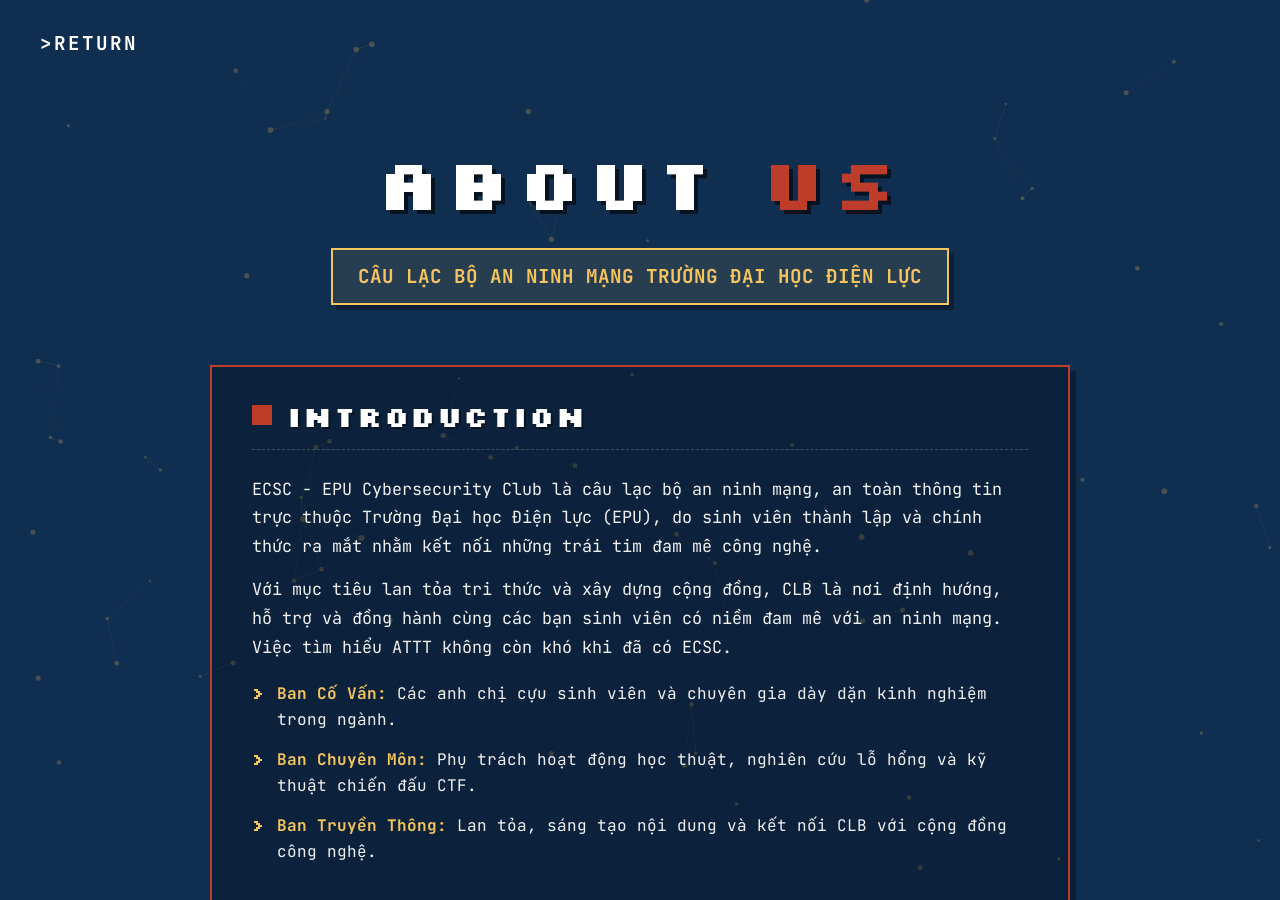
==== views/about.html @ fa2e2eaa "first commit" ====
<!DOCTYPE html>
<html lang="vi">

<head>
    <meta charset="UTF-8">
    <meta name="viewport" content="width=device-width, initial-scale=1.0">
    <title>ECSC - About Us</title>
    <meta name="description" content="Giới thiệu về Câu lạc bộ An ninh mạng EPU - ECSC.">

    <!-- Favicons -->
    <link rel="apple-touch-icon" sizes="180x180" href="../assets/favicons/apple-touch-icon.png">
    <link rel="icon" type="image/png" sizes="32x32" href="../assets/favicons/favicon-32x32.png">
    <link rel="icon" type="image/png" sizes="16x16" href="../assets/favicons/favicon-16x16.png">
    <link rel="manifest" href="../assets/favicons/site.webmanifest">
    <link rel="shortcut icon" href="../assets/favicons/favicon.ico">

    <!-- Google Fonts -->
    <link rel="preconnect" href="https://fonts.googleapis.com">
    <link rel="preconnect" href="https://fonts.gstatic.com" crossorigin>
    <link
        href="https://fonts.googleapis.com/css2?family=JetBrains+Mono:wght@400;700&family=Silkscreen:wght@400;700&display=swap"
        rel="stylesheet">

    <link rel="stylesheet" href="../style/about.css">
</head>

<body>
    <div class="inner-border">
        <canvas id="bg-canvas"></canvas>

        <div style="padding: 30px 40px; position: relative; z-index: 10;">
            <a href="../index.html" class="nav-link" style="font-size: 1.2rem; font-weight: bold;">&gt;return</a>
        </div>

        <main class="about-content">
            <section class="hero-section">
                <h1 class="main-title">
                    <span class="white-text">ABOUT</span> <span class="red-text">US</span>
                </h1>
                <h2 class="subtitle yellow-text">CÂU LẠC BỘ AN NINH MẠNG TRƯỜNG ĐẠI HỌC ĐIỆN LỰC</h2>
            </section>
            <div class="content-grid">
                <!-- Giới Thiệu Chung -->
                <section class="content-block intro-block">
                    <div class="block-header">
                        <span class="shape-square red-bg"></span>
                        <h3>INTRODUCTION</h3>
                    </div>
                    <p>ECSC - EPU Cybersecurity Club là câu lạc bộ an ninh mạng, an toàn thông tin trực thuộc Trường
                        Đại học Điện lực
                        (EPU), do sinh viên thành lập và chính thức ra mắt nhằm kết nối những trái tim đam mê công nghệ.
                    </p>
                    <p>Với mục tiêu lan tỏa tri thức và xây dựng cộng đồng, CLB là nơi định hướng, hỗ trợ và đồng hành
                        cùng các bạn sinh viên có niềm đam mê với an ninh mạng. Việc tìm hiểu ATTT không còn khó khi đã
                        có ECSC.</p>
                    <ul class="role-list">
                        <li><span class="highlight">Ban Cố Vấn:</span> Các anh chị cựu sinh viên và chuyên gia dày dặn
                            kinh nghiệm trong ngành.</li>
                        <li><span class="highlight">Ban Chuyên Môn:</span> Phụ trách hoạt động học thuật, nghiên cứu lỗ
                            hổng và kỹ thuật chiến đấu CTF.</li>
                        <li><span class="highlight">Ban Truyền Thông:</span> Lan tỏa, sáng tạo nội dung và kết nối CLB
                            với cộng đồng công nghệ.</li>
                    </ul>
                </section>

                <!-- Thông Số Đáng Tự Hào -->
                <section class="content-block stats-block yellow-border">
                    <div class="block-header">
                        <span class="shape-square yellow-bg"></span>
                        <h3>STATISTICS</h3>
                    </div>
                    <div class="stats-container">
                        <div class="stat-item">
                            <span class="stat-number">50+</span>
                            <span class="stat-label">Thành viên cốt cán</span>
                        </div>
                        <div class="stat-item">
                            <span class="stat-number">2000+</span>
                            <span class="stat-label">Người theo dõi và đồng hành</span>
                        </div>
                        <div class="stat-item full-width">
                            <span class="stat-text">The Official Ethical Hacking & Cybersecurity Club of EPU</span>
                        </div>
                    </div>
                </section>

                <!-- Lịch Sử Hình Thành -->
                <section class="content-block history-block">
                    <div class="block-header">
                        <span class="shape-square red-bg"></span>
                        <h3>HISTORY</h3>
                    </div>
                    <p>Xây dựng và đồng hành cùng câu lạc bộ từ những ngày đầu tiên là những thành viên đầy nhiệt huyết,
                        mang trong mình ngọn lửa đam mê với thế giới bảo mật ngầm.</p>
                    <blockquote class="quote">
                        <p>"Từ lúc bước chân vào EPU, mình đã khao khát có một sân chơi đúng nghĩa về An toàn thông tin
                            để gắn kết những sinh viên trong trường lại với nhau, cùng chia sẻ kiến thức và cùng nhau
                            thực chiến. Khi tìm được những người bạn cùng chung lý tưởng, ngọn lửa đó đã bùng cháy thành
                            ECSC."</p>
                        <cite>– Đại diện Ban sáng lập ECSC</cite>
                    </blockquote>
                    <p>Những ngày đầu thành lập đầy khó khăn nhưng cũng rất đáng nhớ, đánh dấu sự khởi đầu cho một cộng
                        đồng Ethical Hacking vững mạnh tại EPU.</p>
                </section>

                <!-- Hành Trình Xây Dựng -->
                <section class="content-block journey-block">
                    <div class="block-header">
                        <span class="shape-square red-bg"></span>
                        <h3>OUR JOURNEY</h3>
                    </div>
                    <p>Sau khi chính thức thành lập, hành trình của ECSC bắt đầu với không ít thử thách. Nhờ có sự giúp
                        đỡ của các thầy cô, các anh chị cố vấn cùng với sự nỗ lực không ngừng nghỉ của các thành viên,
                        CLB đã từng bước khẳng định vị thế.</p>
                    <ul class="bullet-list">
                        <li>Tham gia và đạt thành tích ấn tượng tại các giải đấu CTF sinh viên trong nước.</li>
                        <li>Tổ chức thành công các buổi Hardening, Workshop chia sẻ kiến thức bảo mật nội bộ hàng tuần.
                        </li>
                        <li>Xây dựng hệ thống Lab thực hành chất lượng cho thành viên trải nghiệm.</li>
                    </ul>
                </section>

                <!-- Định Hướng Phát Triển -->
                <section class="content-block future-block yellow-border">
                    <div class="block-header">
                        <span class="shape-square yellow-bg"></span>
                        <h3>FUTURE VISION</h3>
                    </div>
                    <p>ECSC tiếp tục hướng tới những giá trị bền vững và khẩu hiệu hành động rõ ràng:</p>
                    <ul class="role-list">
                        <li><span class="highlight">Ban Chuyên Môn:</span> Đào tạo kỹ năng cứng (Pentreting, Reverse
                            Engineering, Crypto...), rèn luyện tư duy qua các giải đấu CTF.</li>
                        <li><span class="highlight">Ban Truyền Thông:</span> Sáng tạo nội dung số, lan tỏa hình ảnh
                            Cyber Security, tổ chức các buổi giao lưu ngoại khóa.</li>
                        <li><span class="highlight">Ban Cố Vấn:</span> Đồng hành, định hướng nghề nghiệp (SOC, Pentest,
                            RedTeaming...) và chia sẻ cơ hội việc làm cho sinh viên.</li>
                    </ul>
                    <div class="slogan-box">
                        <p>"ECSC giúp bạn đến gần hơn với thế giới Ethical Hacking"</p>
                    </div>
                </section>

                <!-- Lời Kết -->
                <section class="content-block conclusion-block">
                    <div class="block-header">
                        <span class="shape-square red-bg"></span>
                        <h3>CONCLUSION</h3>
                    </div>
                    <blockquote class="quote">
                        <p>"Hi vọng mỗi cá nhân đã, đang và sẽ trở thành thành viên ECSC đoàn kết một lòng, chung tay
                            xây dựng để câu lạc bộ có thể trở nên vững mạnh hơn. Xin chúc ECSC mãi giữ ngọn lửa nhiệt
                            huyết – Safe Web, Safe Life, Make EPU Proud Forever!”</p>
                    </blockquote>
                    <p>ECSC mong muốn tiếp tục nhận được sự đồng hành của Nhà trường, các giảng viên và cựu sinh viên để
                        trở thành ngôi nhà chung vững chắc cho các bạn đam mê ATTT.</p>
                </section>
            </div>

            <!-- Contact -->
            <div class="contact-section">
                <h3>&gt; CONNECT_WITH_US</h3>
                <div class="social-links">
                    <a href="https://www.facebook.com/ecsc235/" target="_blank" rel="noopener noreferrer"
                        class="social-btn">
                        <img src="../assets/facebook.svg" alt="Facebook">
                        <span>Trang Facebook chính thức</span>
                    </a>
                    <a href="https://discord.gg/K62V9Sk4pB" target="_blank" rel="noopener noreferrer"
                        class="social-btn">
                        <img src="../assets/discord.svg" alt="Discord">
                        <span>Cộng đồng Cybersecurity ECSC</span>
                    </a>
                </div>
            </div>

        </main>
    </div>

    <!-- Assuming particles.js is in the scripts directory -->
    <script src="../scripts/particles.js"></script>
    <script>
        // Inline script to initialize canvas if particles.js does something custom or just as a fallback
        // We ensure canvas has correct z-index and doesn't block interactions
        const canvas = document.getElementById('bg-canvas');
        if (canvas) {
            canvas.width = window.innerWidth;
            canvas.height = window.innerHeight;
            // Simple generic particles initialization could go here if particles.js is not present
        }
    </script>
</body>

</html>
---- style/about.css ----
:root {
    --bg-navy: #102e50;
    --border-yellow: #f5c45e;
    --border-red: #be3d2a;
    --text-white: #ffffff;
    --bg-navy-transparent: rgba(16, 46, 80, 0.95);
    --font-heading: 'Silkscreen', cursive;
    --font-mono: 'JetBrains Mono', monospace;
}

* {
    box-sizing: border-box;
    margin: 0;
    padding: 0;
}

body {
    background-color: var(--bg-navy);
    height: 100vh;
    padding: 0;
    font-family: var(--font-mono);
    color: var(--text-white);
    overflow: hidden;
}

.outer-border {
    background-color: var(--border-red);
    width: 100%;
    height: 100%;
    padding: clamp(4px, 0.6vw, 13px);
}

.inner-border {
    background-color: var(--bg-navy);
    width: 100%;
    height: 100%;
    position: relative;
    overflow-y: auto;
    overflow-x: hidden;
    scroll-behavior: smooth;
}

.inner-border::-webkit-scrollbar {
    width: 12px;
}
.inner-border::-webkit-scrollbar-track {
    background: var(--bg-navy);
    border-left: 2px solid var(--border-red);
}
.inner-border::-webkit-scrollbar-thumb {
    background: var(--border-yellow);
}
.inner-border::-webkit-scrollbar-thumb:hover {
    background: #ffdb85;
}

#bg-canvas {
    position: fixed;
    top: 0;
    left: 0;
    width: 100%;
    height: 100%;
    pointer-events: none;
    z-index: 0;
    opacity: 0.6;
}

/* Nav */
header {
    width: 100%;
    padding: 2.5vh 0;
    position: sticky;
    top: 0;
    z-index: 10;
    background: var(--bg-navy-transparent);
    border-bottom: 2px solid var(--border-red);
    box-shadow: 0 4px 15px rgba(0,0,0,0.3);
}

nav {
    display: flex;
    justify-content: center;
    gap: 4vw;
}

.nav-link {
    color: var(--text-white);
    text-decoration: none;
    font-size: clamp(0.8rem, 1.2vw, 1.2rem);
    letter-spacing: 0.1em;
    text-transform: uppercase;
    transition: all 0.2s ease;
    position: relative;
}

.nav-link::after {
    content: '_';
    position: absolute;
    right: -15px;
    opacity: 0;
    color: var(--border-red);
}

.nav-link:hover, .nav-link.active {
    color: var(--border-yellow);
    transform: translateX(5px);
    text-shadow: 2px 0 var(--border-red), -2px 0 var(--border-yellow);
}

.nav-link:hover::after, .nav-link.active::after {
    opacity: 1;
    animation: cursorBlink 0.8s step-end infinite;
}

@keyframes cursorBlink {
    0%, 100% { opacity: 1; }
    50% { opacity: 0; }
}

/* Main Content */
.about-content {
    position: relative;
    z-index: 1;
    max-width: 900px;
    margin: 0 auto;
    padding: 50px 20px 80px;
    display: flex;
    flex-direction: column;
    gap: 50px;
}

.hero-section {
    text-align: center;
    margin-bottom: 10px;
    animation: fadeInDown 1s ease-out;
}

@keyframes fadeInDown {
    from { opacity: 0; transform: translateY(-30px); }
    to { opacity: 1; transform: translateY(0); }
}

.main-title {
    font-family: var(--font-heading);
    font-size: clamp(2.5rem, 6vw, 4.5rem);
    letter-spacing: 0.1em;
    margin-bottom: 20px;
    text-shadow: 4px 4px 0px rgba(0, 0, 0, 0.6);
}

.white-text { color: var(--text-white); }
.red-text { color: var(--border-red); }
.yellow-text { color: var(--border-yellow); }

.hero-section .subtitle {
    font-size: clamp(0.9rem, 1.5vw, 1.2rem);
    line-height: 1.5;
    font-weight: bold;
    border: 2px solid var(--border-yellow);
    display: inline-block;
    padding: 12px 25px;
    background: rgba(245, 196, 94, 0.1);
    box-shadow: 5px 5px 0px rgba(0,0,0,0.3);
}

.content-grid {
    display: flex;
    flex-direction: column;
    gap: 40px;
}

/* Basic Shape Design Blocks */
.content-block {
    background: rgba(0, 0, 0, 0.25);
    border: 2px solid var(--border-red);
    padding: 30px 40px;
    position: relative;
    box-shadow: 6px 6px 0px rgba(0,0,0,0.3);
    transition: transform 0.3s ease;
}

.content-block:hover {
    transform: translate(-3px, -3px);
    box-shadow: 9px 9px 0px rgba(0,0,0,0.4);
}

.content-block.yellow-border {
    border-color: var(--border-yellow);
}

.block-header {
    display: flex;
    align-items: center;
    gap: 15px;
    margin-bottom: 25px;
    border-bottom: 1px dashed rgba(255, 255, 255, 0.2);
    padding-bottom: 15px;
}

.shape-square {
    width: 20px;
    height: 20px;
    display: inline-block;
}

.red-bg { background-color: var(--border-red); }
.yellow-bg { background-color: var(--border-yellow); }

.block-header h3 {
    font-family: var(--font-heading);
    font-size: clamp(1.2rem, 3vw, 1.8rem);
    color: var(--text-white);
    letter-spacing: 0.05em;
    text-shadow: 2px 2px 0px rgba(0,0,0,0.4);
}

.content-block p {
    font-size: 1.05rem;
    line-height: 1.7;
    margin-bottom: 15px;
    color: #f0f0f0;
}

/* Lists */
.role-list, .bullet-list {
    list-style: none;
    margin: 20px 0;
}

.role-list li, .bullet-list li {
    margin-bottom: 15px;
    line-height: 1.6;
    position: relative;
    padding-left: 25px;
    color: #f0f0f0;
}

.role-list li::before, .bullet-list li::before {
    content: '>';
    position: absolute;
    left: 0;
    color: var(--border-yellow);
    font-weight: bold;
    font-family: var(--font-heading);
}

.role-list .highlight {
    color: var(--border-yellow);
    font-weight: bold;
}

/* Quotes */
.quote {
    padding: 25px;
    margin: 25px 0;
    background: rgba(190, 61, 42, 0.15);
    border-left: 5px solid var(--border-red);
    font-style: italic;
}

.quote p {
    margin-bottom: 15px;
    color: var(--text-white);
    font-size: 1.1rem;
    line-height: 1.8;
}

.quote cite {
    display: block;
    text-align: right;
    font-weight: bold;
    color: var(--border-yellow);
    font-style: normal;
    font-size: 1rem;
}

/* Stats Container */
.stats-container {
    display: grid;
    grid-template-columns: repeat(auto-fit, minmax(250px, 1fr));
    gap: 25px;
    margin-top: 25px;
}

.stat-item {
    background: var(--bg-navy);
    border: 2px solid var(--border-yellow);
    padding: 30px 20px;
    text-align: center;
    display: flex;
    flex-direction: column;
    justify-content: center;
    transition: all 0.3s ease;
}

.stat-item:hover {
    background: var(--border-yellow);
}

.stat-item:hover .stat-number, .stat-item:hover .stat-label {
    color: var(--bg-navy);
    text-shadow: none;
}

.stat-item.full-width {
    grid-column: 1 / -1;
    background: var(--border-yellow);
    color: var(--bg-navy);
}

.stat-number {
    font-family: var(--font-heading);
    font-size: clamp(2.5rem, 5vw, 3.5rem);
    color: var(--border-yellow);
    margin-bottom: 15px;
    text-shadow: 3px 3px 0px rgba(0,0,0,0.5);
    transition: color 0.3s ease;
}

.stat-label {
    font-size: 1.1rem;
    font-weight: bold;
    text-transform: uppercase;
    letter-spacing: 0.05em;
    transition: color 0.3s ease;
}

.stat-text {
    font-family: var(--font-heading);
    font-size: clamp(1rem, 2vw, 1.5rem);
    font-weight: bold;
}

.slogan-box {
    margin-top: 30px;
    padding: 20px;
    border: 2px dashed var(--border-yellow);
    text-align: center;
    background: rgba(245, 196, 94, 0.05);
}

.slogan-box p {
    margin: 0;
    font-weight: bold;
    color: var(--border-yellow);
    text-transform: uppercase;
    letter-spacing: 0.1em;
    font-size: 1.1rem;
}

/* Contact Section */
.contact-section {
    margin-top: 30px;
    text-align: center;
    padding-top: 40px;
    border-top: 2px solid rgba(255, 255, 255, 0.1);
}

.contact-section h3 {
    font-family: var(--font-heading);
    color: var(--border-yellow);
    margin-bottom: 30px;
    font-size: clamp(1.5rem, 4vw, 2rem);
    text-shadow: 2px 2px 0px rgba(0,0,0,0.5);
}

.social-links {
    display: flex;
    flex-wrap: wrap;
    gap: 25px;
    justify-content: center;
}

.social-btn {
    display: flex;
    align-items: center;
    gap: 15px;
    padding: 15px 30px;
    background: rgba(0, 0, 0, 0.4);
    border: 2px solid var(--border-red);
    text-decoration: none;
    color: var(--text-white);
    font-weight: bold;
    font-size: 1.1rem;
    transition: all 0.3s ease;
}

.social-btn img {
    width: 28px;
    height: 28px;
    filter: drop-shadow(2px 2px 0px rgba(0,0,0,0.5));
}

.social-btn:hover {
    background: var(--border-red);
    transform: translateY(-5px);
    box-shadow: 5px 5px 0px rgba(0,0,0,0.5);
}

/* Responsive */
@media (max-width: 768px) {
    .content-block {
        padding: 20px 25px;
    }
    
    .social-btn {
        width: 100%;
        justify-content: center;
    }
}
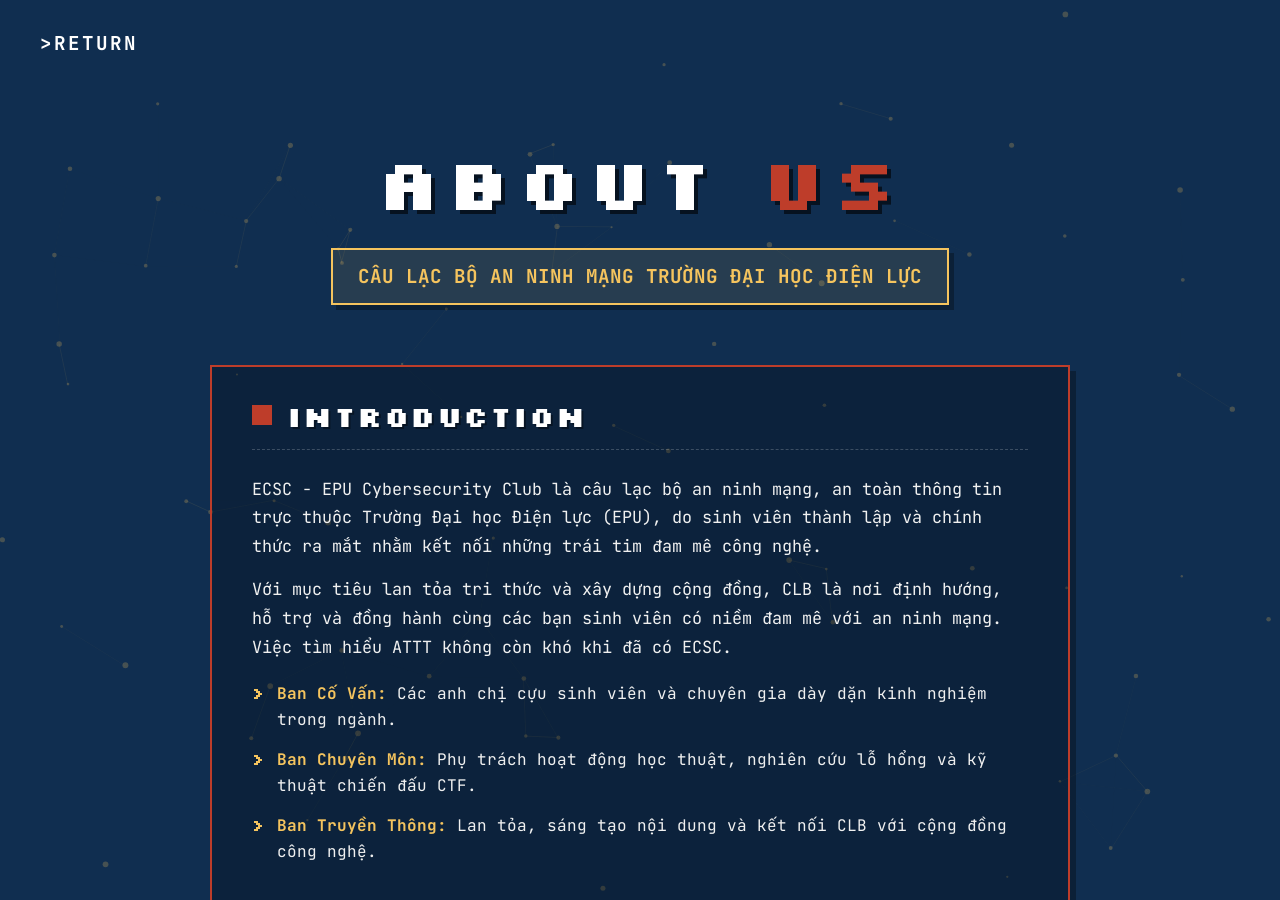
==== commit ae813f8e: "feat: update statistics and quotes on About Us page" ====
--- a/views/about.html
+++ b/views/about.html
@@ -71,15 +71,15 @@
                     </div>
                     <div class="stats-container">
                         <div class="stat-item">
-                            <span class="stat-number">50+</span>
+                            <span class="stat-number">20+</span>
                             <span class="stat-label">Thành viên cốt cán</span>
                         </div>
                         <div class="stat-item">
-                            <span class="stat-number">2000+</span>
+                            <span class="stat-number">500+</span>
                             <span class="stat-label">Người theo dõi và đồng hành</span>
                         </div>
                         <div class="stat-item full-width">
-                            <span class="stat-text">The Official Ethical Hacking & Cybersecurity Club of EPU</span>
+                            <span class="stat-text">"FOUNDING SINCE 2021"</span>
                         </div>
                     </div>
                 </section>
@@ -97,7 +97,7 @@
                             để gắn kết những sinh viên trong trường lại với nhau, cùng chia sẻ kiến thức và cùng nhau
                             thực chiến. Khi tìm được những người bạn cùng chung lý tưởng, ngọn lửa đó đã bùng cháy thành
                             ECSC."</p>
-                        <cite>– Đại diện Ban sáng lập ECSC</cite>
+                        <cite>– Minh Đức - Đại diện Ban sáng lập ECSC -</cite>
                     </blockquote>
                     <p>Những ngày đầu thành lập đầy khó khăn nhưng cũng rất đáng nhớ, đánh dấu sự khởi đầu cho một cộng
                         đồng Ethical Hacking vững mạnh tại EPU.</p>
@@ -149,7 +149,8 @@
                     <blockquote class="quote">
                         <p>"Hi vọng mỗi cá nhân đã, đang và sẽ trở thành thành viên ECSC đoàn kết một lòng, chung tay
                             xây dựng để câu lạc bộ có thể trở nên vững mạnh hơn. Xin chúc ECSC mãi giữ ngọn lửa nhiệt
-                            huyết – Safe Web, Safe Life, Make EPU Proud Forever!”</p>
+                            huyết.” </p>
+                        <p>- Go Hard Or Go Home! -</p>
                     </blockquote>
                     <p>ECSC mong muốn tiếp tục nhận được sự đồng hành của Nhà trường, các giảng viên và cựu sinh viên để
                         trở thành ngôi nhà chung vững chắc cho các bạn đam mê ATTT.</p>
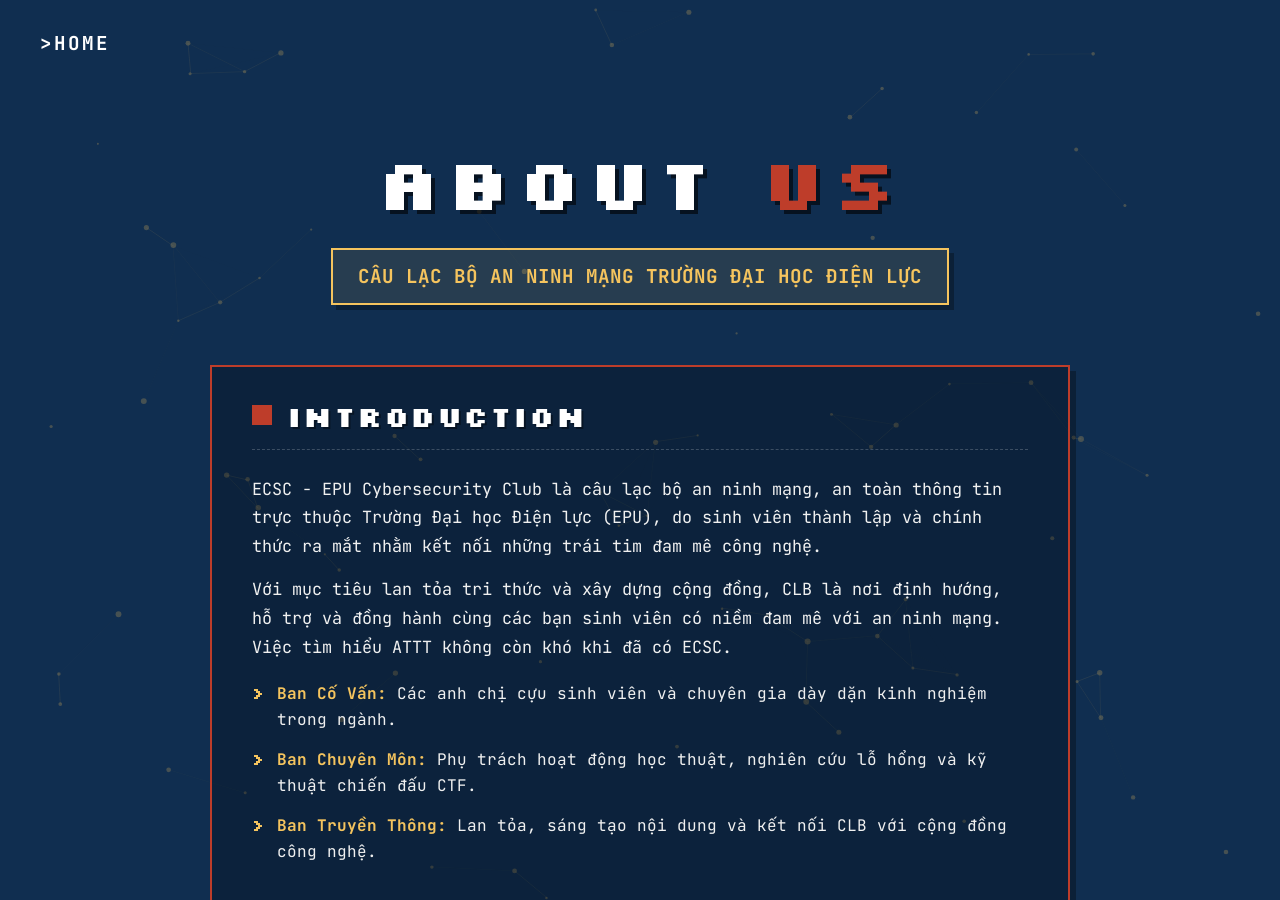
==== commit 224542c5: "new blog" ====
--- a/views/about.html
+++ b/views/about.html
@@ -29,7 +29,7 @@
         <canvas id="bg-canvas"></canvas>
 
         <div style="padding: 30px 40px; position: relative; z-index: 10;">
-            <a href="../index.html" class="nav-link" style="font-size: 1.2rem; font-weight: bold;">&gt;return</a>
+            <a href="../index.html" class="nav-link" style="font-size: 1.2rem; font-weight: bold;">&gt;HOME</a>
         </div>
 
         <main class="about-content">
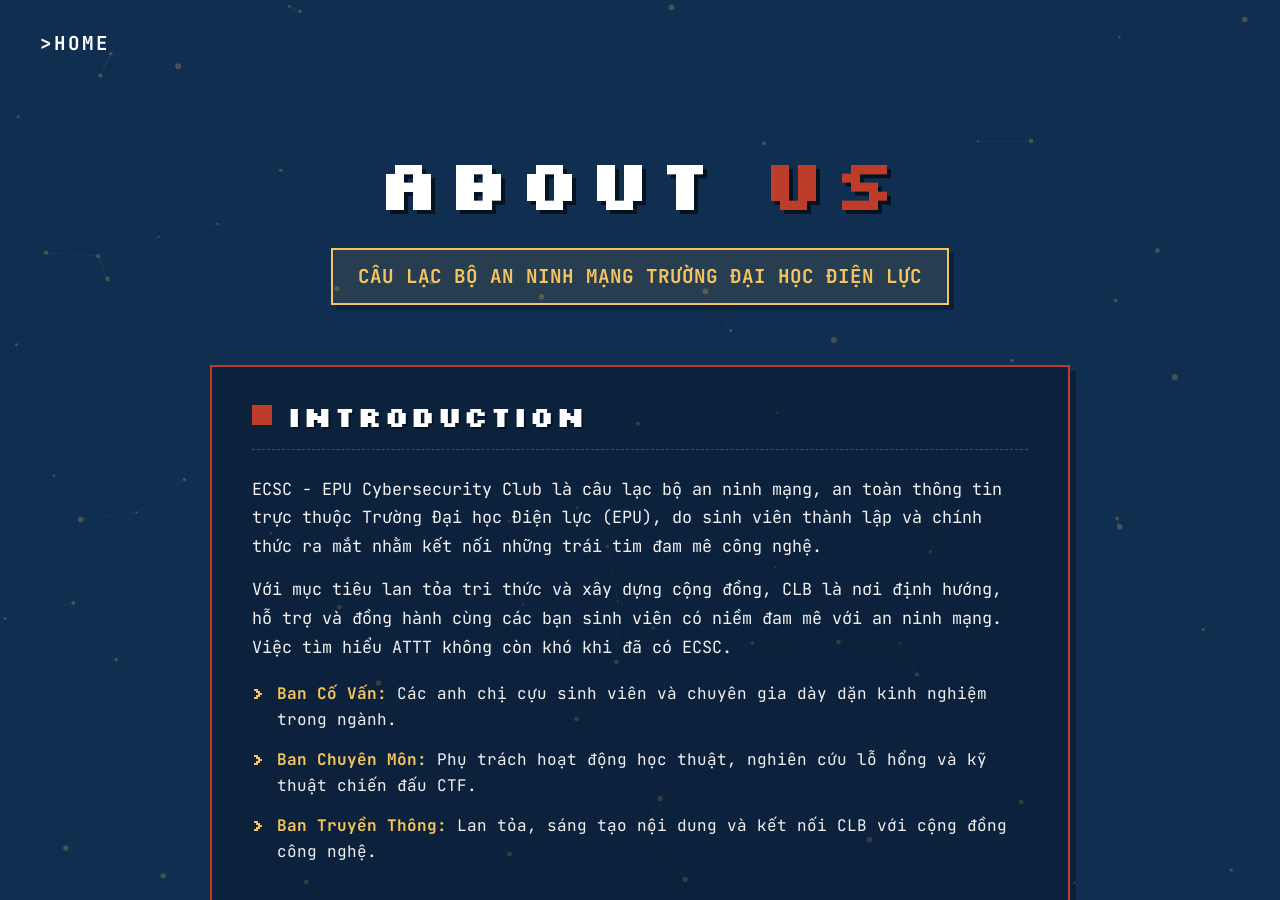
==== commit c1221ac4: "new blog" ====
--- a/views/about.html
+++ b/views/about.html
@@ -13,6 +13,9 @@
     <link rel="icon" type="image/png" sizes="16x16" href="../assets/favicons/favicon-16x16.png">
     <link rel="manifest" href="../assets/favicons/site.webmanifest">
     <link rel="shortcut icon" href="../assets/favicons/favicon.ico">
+
+    <!-- Font Awesome -->
+    <link rel="stylesheet" href="https://cdnjs.cloudflare.com/ajax/libs/font-awesome/6.4.0/css/all.min.css">
 
     <!-- Google Fonts -->
     <link rel="preconnect" href="https://fonts.googleapis.com">
